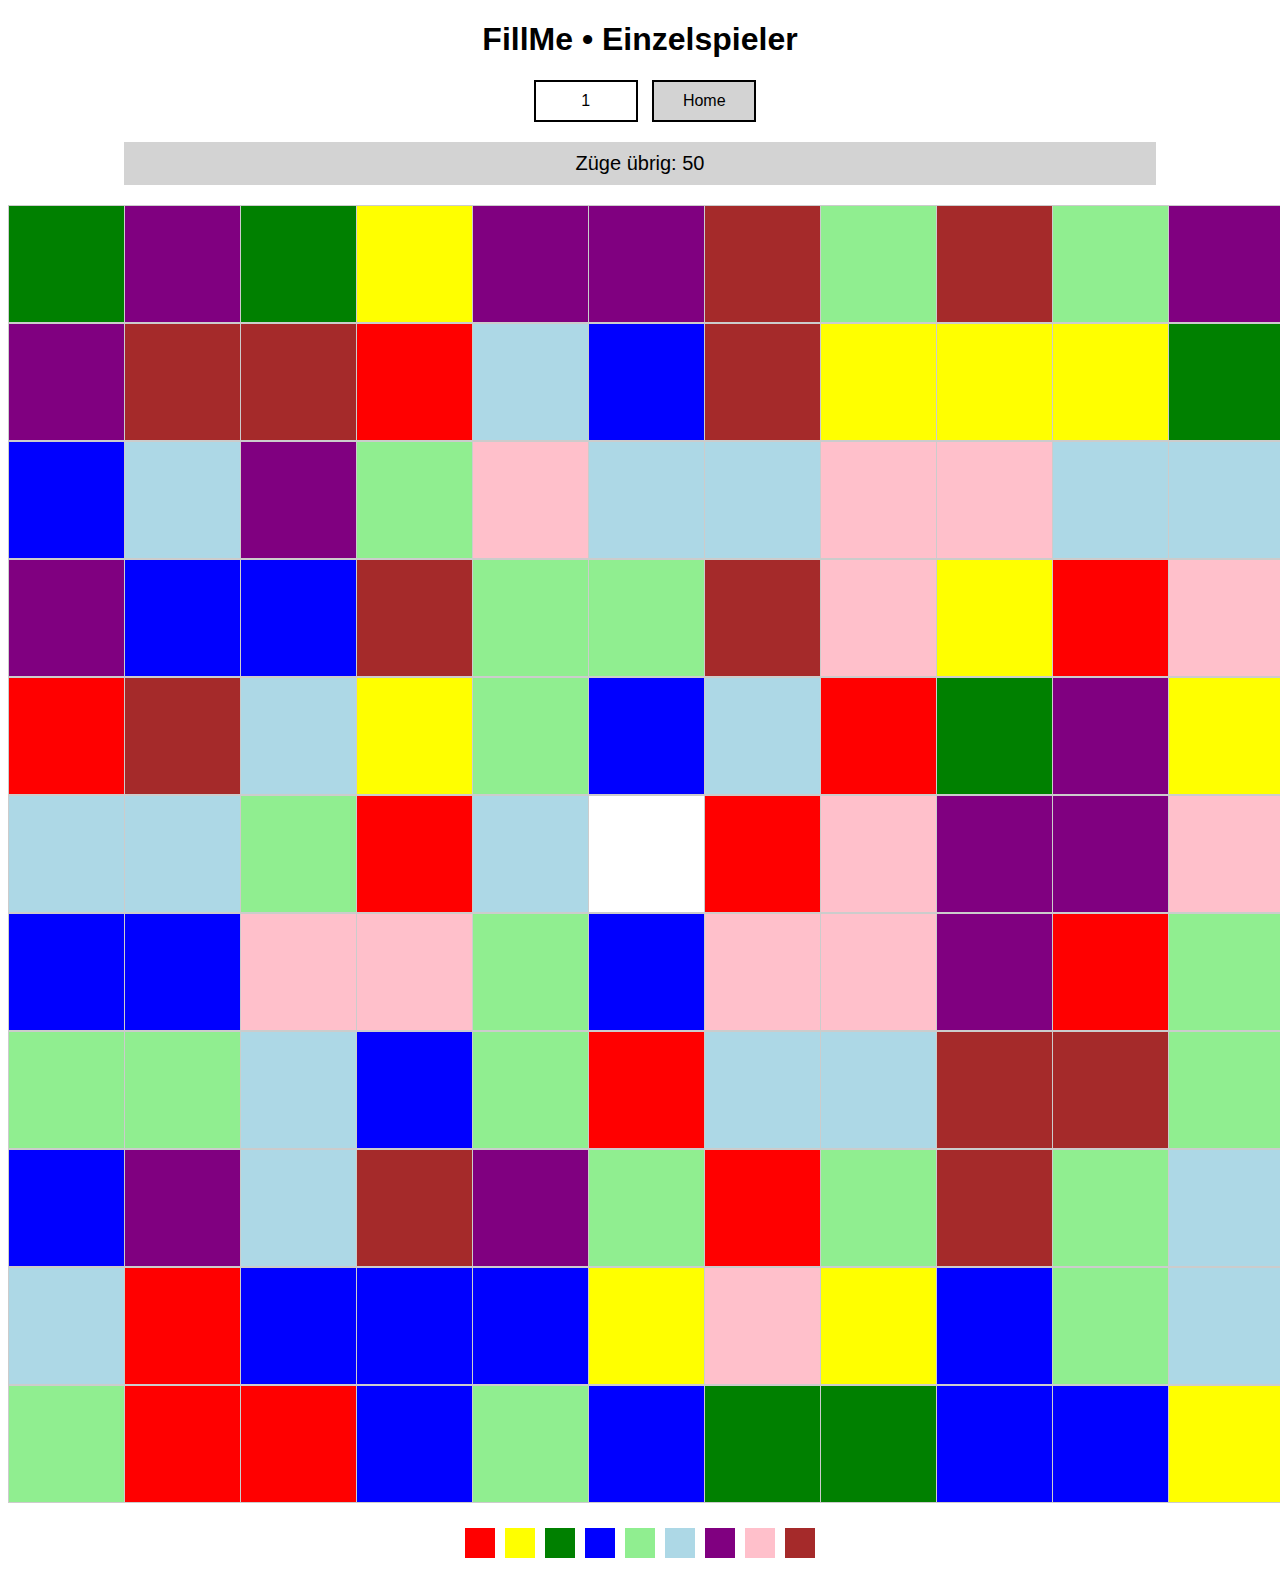
==== ein_spieler_spiel.html @ 196178e6 "Update ein_spieler_spiel.html" ====
<!DOCTYPE html>
<html lang="de">
<head>
    <meta charset="UTF-8">
    <meta name="viewport" content="width=device-width, initial-scale=1.0">
    <title>FillMe • Einzelspieler</title>
    <style>
        body {
            font-family: Arial, sans-serif;
            text-align: center;
        }

        #gameContainer {
            display: grid;
            margin: 20px auto;
        }

        .cell {
            display: flex;
            justify-content: center;
            align-items: center;
            border: 1px solid #ccc;
        }

        button {
            width: 30px;
            height: 30px;
            border: none;
            margin: 5px;
            cursor: pointer;
        }

        #colorButtons {
            margin-top: 20px;
        }

        #scoreboard {
            margin-top: 20px;
        }

        .scoreBox {
            display: inline-block;
            padding: 10px;
            background-color: white;
            border: 2px solid black;
            width: 80px;
            text-align: center;
            margin: 0 10px;
        }

        #homeButton {
            display: inline-block;
            padding: 10px;
            background-color: lightgray;
            border: 2px solid black;
            width: 80px;
            text-align: center;
            cursor: pointer;
        }

        #homeButton:hover {
            background-color: gray;
        }

        #movesLeft {
            width: 80%;
            margin: 20px auto;
            padding: 10px;
            background-color: lightgray;
            text-align: center;
            font-size: 20px;
        }

#resultModal {
    display: none;
    position: fixed;
    top: 50%;
    left: 50%;
    transform: translate(-50%, -50%);
    background-color: white;
    padding: 20px;
    border: 2px solid black;
    z-index: 10;
    width: 80%; /* Festgelegte Breite, um den Text im Bereich zu halten */
    max-width: 400px; /* Maximale Breite für Desktop */
    box-shadow: 0px 4px 8px rgba(0, 0, 0, 0.2); /* Schatten für optischen Effekt */
    text-align: center; /* Zentriert Text und Button */
}

        #overlay {
            display: none;
            position: fixed;
            top: 0;
            left: 0;
            width: 100%;
            height: 100%;
            background-color: rgba(0, 0, 0, 0.5);
            z-index: 9;
        }
    </style>
</head>
<body>
    <h1>FillMe • Einzelspieler</h1>

    <div id="scoreboard">
        <div id="score" class="scoreBox">0</div>
        <div id="homeButton" onclick="goHome()">Home</div>
    </div>

    <div id="movesLeft">Züge übrig: <span id="moves">50</span></div>

    <div id="gameContainer"></div>

    <div id="colorButtons"></div>

    <div id="overlay"></div>
    <div id="resultModal">
        <h2>Spielende</h2>
        <p id="resultMessage"></p>
        <button id="restartGame" style="width: 75%; height: 35px; font-size: 20px">Fortfahren</button>
    </div>

    <script>
        // Hole die Parameter aus der URL
        const params = new URLSearchParams(window.location.search);
        let gridSize = parseInt(params.get('gridSize')) || 11; // Standardgröße 11x11
        let maxMoves = params.get('numMoves') === 'unlimited' ? Infinity : parseInt(params.get('numMoves')) || 50; // Standardanzahl Züge 50
        const colors = ['red', 'yellow', 'green', 'blue', 'lightgreen', 'lightblue', 'purple', 'pink', 'brown'].slice(0, parseInt(params.get('numColors')) || 9); // Anzahl Farben

        let gameBoard = [];
        let score = 1;
        let gesamtScore = 0;
        let plusScore = 0;
        let movesLeft = maxMoves;
        let totalMoves = 0;
        let isGameOver = false;

        document.getElementById('restartGame').addEventListener('click', () => {
            document.getElementById('resultModal').style.display = 'none';
            document.getElementById('overlay').style.display = 'none';
            startGame();
        });

        function startGame() {
            gameBoard = Array.from({ length: gridSize }, () => Array(gridSize).fill(null));
            for (let i = 0; i < gridSize; i++) {
                for (let j = 0; j < gridSize; j++) {
                    gameBoard[i][j] = colors[Math.floor(Math.random() * colors.length)];
                }
            }

            gameBoard[Math.floor(gridSize / 2)][Math.floor(gridSize / 2)] = 'white'; // Startblock in der Mitte
            score = 1;
            movesLeft = maxMoves;
            totalMoves = 0; // Setzt die Anzahl der Züge bei Spielstart zurück
            isGameOver = false;

            drawBoard();
            createColorButtons();
            updateScoreAndMoves();
        }

        function drawBoard() {
            const gameContainer = document.getElementById('gameContainer');
            gameContainer.innerHTML = '';
            const cellSize = Math.floor(window.innerWidth / gridSize);
            gameContainer.style.gridTemplateColumns = `repeat(${gridSize}, ${cellSize}px)`;
            gameBoard.forEach((row) => {
                row.forEach((color) => {
                    const cell = document.createElement('div');
                    cell.className = 'cell';
                    cell.style.backgroundColor = color || 'white';
                    cell.style.width = `${cellSize}px`;
                    cell.style.height = `${cellSize}px`;
                    gameContainer.appendChild(cell);
                });
            });
        }

function createColorButtons() {
    const colorButtons = document.getElementById('colorButtons');
    colorButtons.innerHTML = '';
    colors.forEach(color => {
        const button = document.createElement('button');
        button.style.backgroundColor = color;
        button.addEventListener('click', () => {
            // Überprüfen, ob das Spiel vorbei ist oder bei unbegrenzten Zügen, ob alle Zellen gefüllt sind
            if (!isGameOver && (movesLeft > 0 || maxMoves === Infinity)) {
                fillAdjacentToWhite(color);
                
                if (maxMoves !== Infinity) { // Züge nur reduzieren, wenn sie begrenzt sind
                    movesLeft--;
                }
                
                totalMoves++; // Erhöhe totalMoves bei jedem Zug
                updateScoreAndMoves();

                // Beende das Spiel, wenn alle Zellen gefüllt sind oder bei begrenzten Zügen, wenn keine Züge mehr übrig sind
                if (checkAllFilled() || (movesLeft <= 0 && maxMoves !== Infinity)) {
                    endGame(totalMoves);
                }
            }
        });
        colorButtons.appendChild(button);
    });
}



function fillAdjacentToWhite(selectedColor) {
    const whiteCells = findWhiteCells(); // Finde weiße Zellen
    let newlyColoredCount = 0; // Zähler für neu gefärbte Zellen

    whiteCells.forEach(([row, col]) => {
        const adjacentCells = [
            [row - 1, col],
            [row + 1, col],
            [row, col - 1],
            [row, col + 1]
        ];

        adjacentCells.forEach(([adjRow, adjCol]) => {
            // Überprüfen, ob die angrenzende Zelle im gültigen Bereich liegt
            if (adjRow >= 0 && adjCol >= 0 && adjRow < gridSize && adjCol < gridSize) {
                // Wenn die angrenzende Zelle die ausgewählte Farbe hat
                if (gameBoard[adjRow][adjCol] === selectedColor) {
                    gameBoard[adjRow][adjCol] = 'white'; // Färbe die angrenzende Zelle weiß
                    newlyColoredCount++; // Erhöhe den Zähler für neu gefärbte Zellen
                }
            }
        });
    });

    // Aktualisiere den Score mit der Anzahl neu gefärbter Zellen
    score += newlyColoredCount;
    const bonus_music= new Audio('bonus.mp3');

    // Überprüfen, ob 5 oder mehr neue Kästchen gefärbt wurden und Punkte hinzufügen
    if (newlyColoredCount >= 25) {
        bonus_music.play();
        score += 5; // Füge 5 Punkte hinzu, wenn 25 oder mehr Kästchen gefärbt wurden
        plusScore += 5;
    } else if (newlyColoredCount >= 20) {
        score += 4; // Füge 4 Punkte hinzu, wenn 20 oder mehr Kästchen gefärbt wurden
        bonus_music.play();
        plusScore += 4;
    } else if (newlyColoredCount >= 15) {
        score += 3; // Füge 3 Punkte hinzu, wenn 15 oder mehr Kästchen gefärbt wurden
        bonus_music.play();
        plusScore += 3;
    } else if (newlyColoredCount >= 10) {
        score += 2; // Füge 2 Punkte hinzu, wenn 10 oder mehr Kästchen gefärbt wurden
        bonus_music.play();
        plusScore += 2;
    } else if (newlyColoredCount >= 5) {
        score += 1; // Füge 1 Punkt hinzu, wenn 5 oder mehr Kästchen gefärbt wurden
        bonus_music.play();
        plusScore += 1;
    }

    const gesamtScore = score;  
    drawBoard(); // Zeichne das Spielfeld neu
}



        function findWhiteCells() {
            const whiteCells = [];
            for (let i = 0; i < gridSize; i++) {
                for (let j = 0; j < gridSize; j++) {
                    if (gameBoard[i][j] === 'white') {
                        whiteCells.push([i, j]);
                    }
                }
            }
            return whiteCells;
        }

        function updateScoreAndMoves() {
            document.getElementById('score').textContent = score;
            document.getElementById('moves').textContent = movesLeft === Infinity ? '∞' : movesLeft;
        }

        function checkAllFilled() {
            let whiteCount = 0;
            for (let row of gameBoard) {
                for (let cell of row) {
                    if (cell === 'white') whiteCount++;
                }
            }
            return whiteCount === gridSize * gridSize;
        }

function endGame(totalMoves) {
    isGameOver = true;
    const resultMessage = document.getElementById('resultMessage');
    const currentUser = localStorage.getItem('currentUsername'); // Benutzername abrufen

    // Prüfen, ob ein Benutzername vorhanden ist
    if (!currentUser) {
        alert('Kein Benutzername gefunden. Bitte melden Sie sich an.');
        return;
    }

    const gesamtScore = score; // Gesamtscore sichern
    score -= plusScore; // Punkte ohne Bonus

    let exp = 0;
    exp = Math.floor((score * 2) / totalMoves); // Berechnung für EXP

    // Spiel-Ende Musik abspielen
    const success_music = new Audio('level_complete.mp3');
    success_music.play();

    // Ergebnisnachricht basierend auf den Spielbedingungen anzeigen
    if (maxMoves !== Infinity) {
        resultMessage.innerHTML = `Deine Statistiken!<br>Gesamte Punkte: ${gesamtScore}<br>Davon Punkte: ${score}<br>Davon Bonus: ${plusScore}<br><br>Erhaltene EXP: ${exp}`;
    } else {
        resultMessage.innerHTML = `Deine Statistiken!<br>Gesamte Punkte: ${gesamtScore}<br>Davon Punkte: ${score}<br>Davon Bonus: ${plusScore}<br><br>Erhaltene EXP: ${exp}<br><br>Freies Spiel wird nicht im Profil gespeichert!`;
    }

    // Punkte und EXP im Profil speichern, falls begrenzte Züge
    if (maxMoves !== Infinity) {
        // Punkte aktualisieren und speichern
        const userPointsKey = `points_${currentUser}`;
        const existingPoints = parseInt(localStorage.getItem(userPointsKey)) || 0;
        const totalPoints = existingPoints + score;
        localStorage.setItem(userPointsKey, totalPoints);

        // Bonuspunkte aktualisieren und speichern
        const userBonusKey = `bonusPoints_${currentUser}`;
        const existingBonus = parseInt(localStorage.getItem(userBonusKey)) || 0;
        const totalBonus = existingBonus + plusScore;
        localStorage.setItem(userBonusKey, totalBonus);

        // EXP aktualisieren und speichern
        const userExpKey = `exp_${currentUser}`;
        const existingExp = parseInt(localStorage.getItem(userExpKey)) || 0;
        const totalExp = existingExp + exp;
        localStorage.setItem(userExpKey, totalExp);
    }

    // Ergebnisanzeige
    document.getElementById('resultModal').style.display = 'block';
    document.getElementById('overlay').style.display = 'block';
}



// Event-Listener für den "OK"-Button
document.getElementById('restartGame').addEventListener('click', () => {
    document.getElementById('resultModal').style.display = 'none';
    document.getElementById('overlay').style.display = 'none';
    goHome(); // Leitet sofort zur Hauptmenü-Seite weiter
});





        function goHome() {
            window.location.href = 'hauptmenue.html'; // Leitet zur Startseite weiter
        }

        // Starte das Spiel
        startGame();
    </script>
</body>
</html>
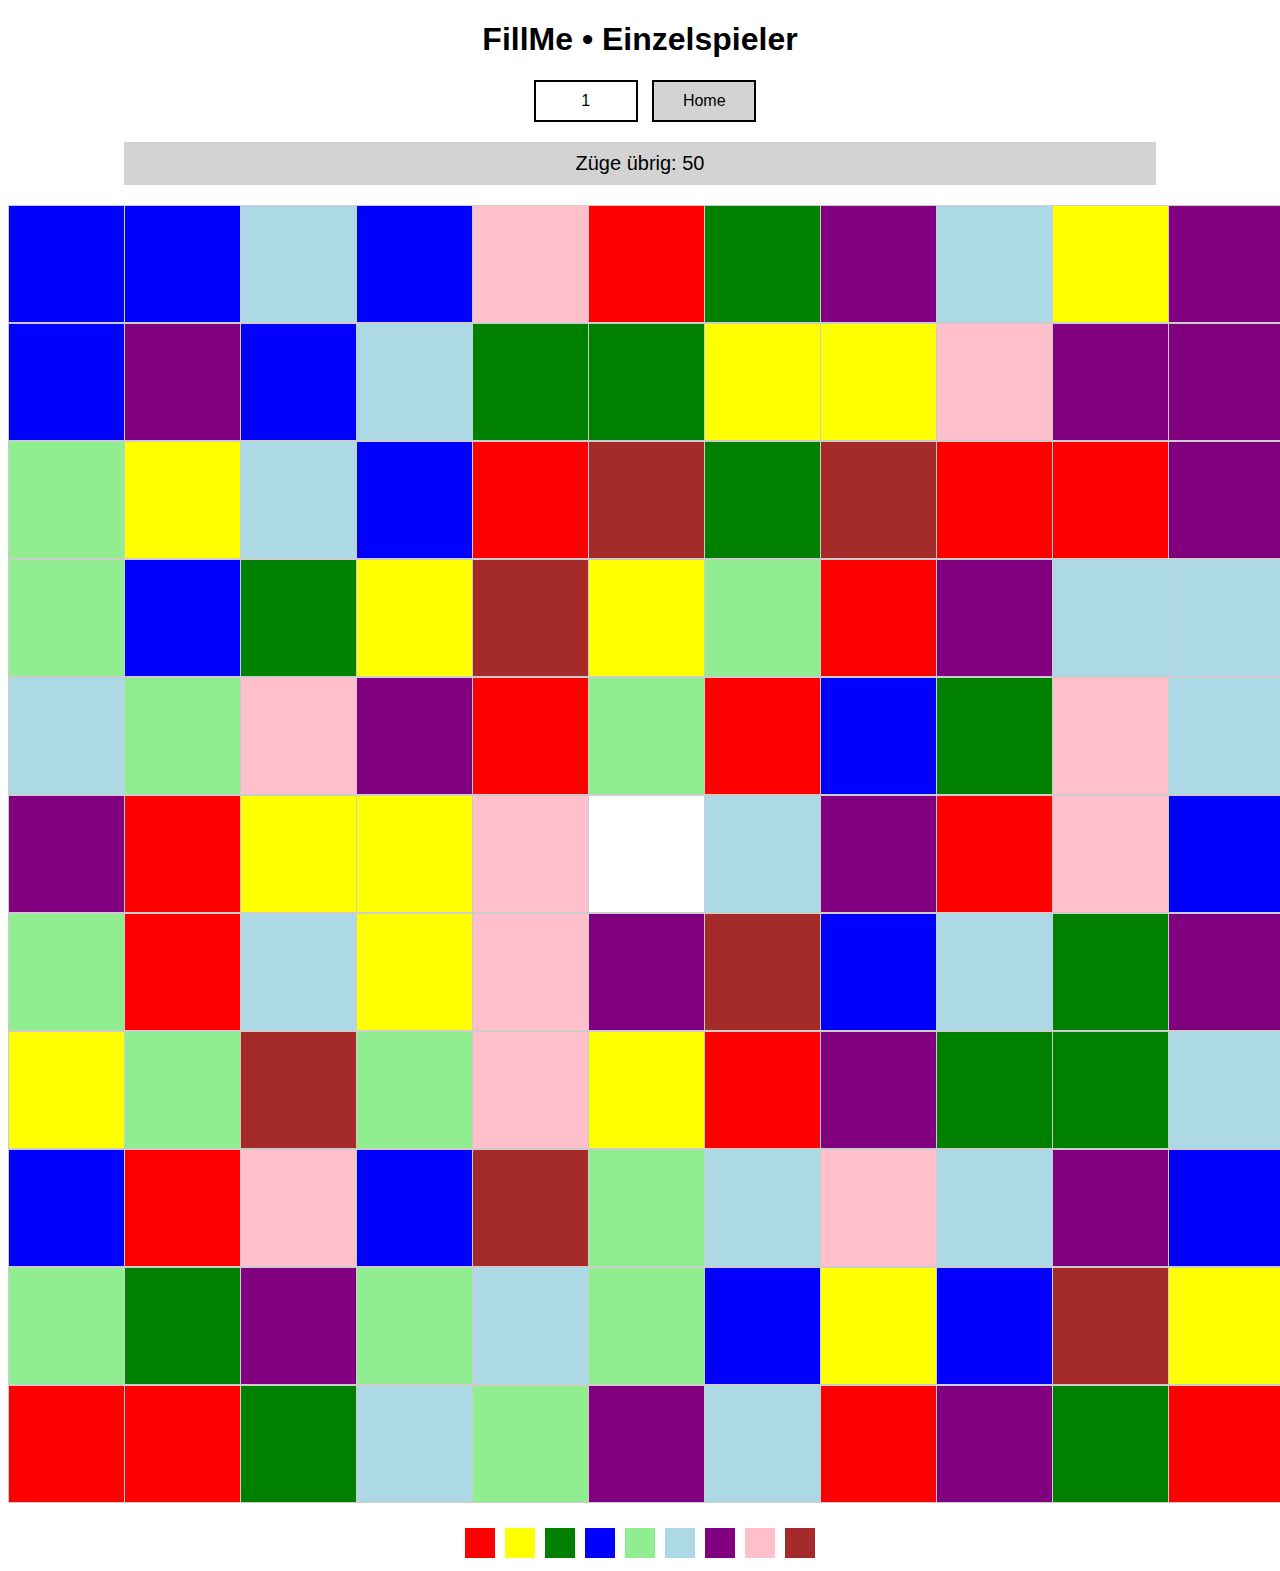
==== commit 70907707: "Update ein_spieler_spiel.html" ====
--- a/ein_spieler_spiel.html
+++ b/ein_spieler_spiel.html
@@ -314,9 +314,9 @@
 
     // Ergebnisnachricht basierend auf den Spielbedingungen anzeigen
     if (maxMoves !== Infinity) {
-        resultMessage.innerHTML = `Deine Statistiken!<br>Gesamte Punkte: ${gesamtScore}<br>Davon Punkte: ${score}<br>Davon Bonus: ${plusScore}<br><br>Erhaltene EXP: ${exp}`;
+        resultMessage.innerHTML = `Deine Statistiken!<br>Gesamt: ${gesamtScore}<br>Davon Felder: ${score}<br>Bonus: ${plusScore}<br><br>Erhaltene EXP: ${exp}<br><br>Bonus wird im Einzelspielermodus nicht im Profil gespeichert!`;
     } else {
-        resultMessage.innerHTML = `Deine Statistiken!<br>Gesamte Punkte: ${gesamtScore}<br>Davon Punkte: ${score}<br>Davon Bonus: ${plusScore}<br><br>Erhaltene EXP: ${exp}<br><br>Freies Spiel wird nicht im Profil gespeichert!`;
+        resultMessage.innerHTML = `Deine Statistiken!<br>Gesamt: ${gesamtScore}<br>Davon Felder: ${score}<br>Bonus: ${plusScore}<br><br>Erhaltene EXP: ${exp}<br><br>Freies Spiel wird nicht im Profil gespeichert!`;
     }
 
     // Punkte und EXP im Profil speichern, falls begrenzte Züge
@@ -327,12 +327,6 @@
         const totalPoints = existingPoints + score;
         localStorage.setItem(userPointsKey, totalPoints);
 
-        // Bonuspunkte aktualisieren und speichern
-        const userBonusKey = `bonusPoints_${currentUser}`;
-        const existingBonus = parseInt(localStorage.getItem(userBonusKey)) || 0;
-        const totalBonus = existingBonus + plusScore;
-        localStorage.setItem(userBonusKey, totalBonus);
-
         // EXP aktualisieren und speichern
         const userExpKey = `exp_${currentUser}`;
         const existingExp = parseInt(localStorage.getItem(userExpKey)) || 0;
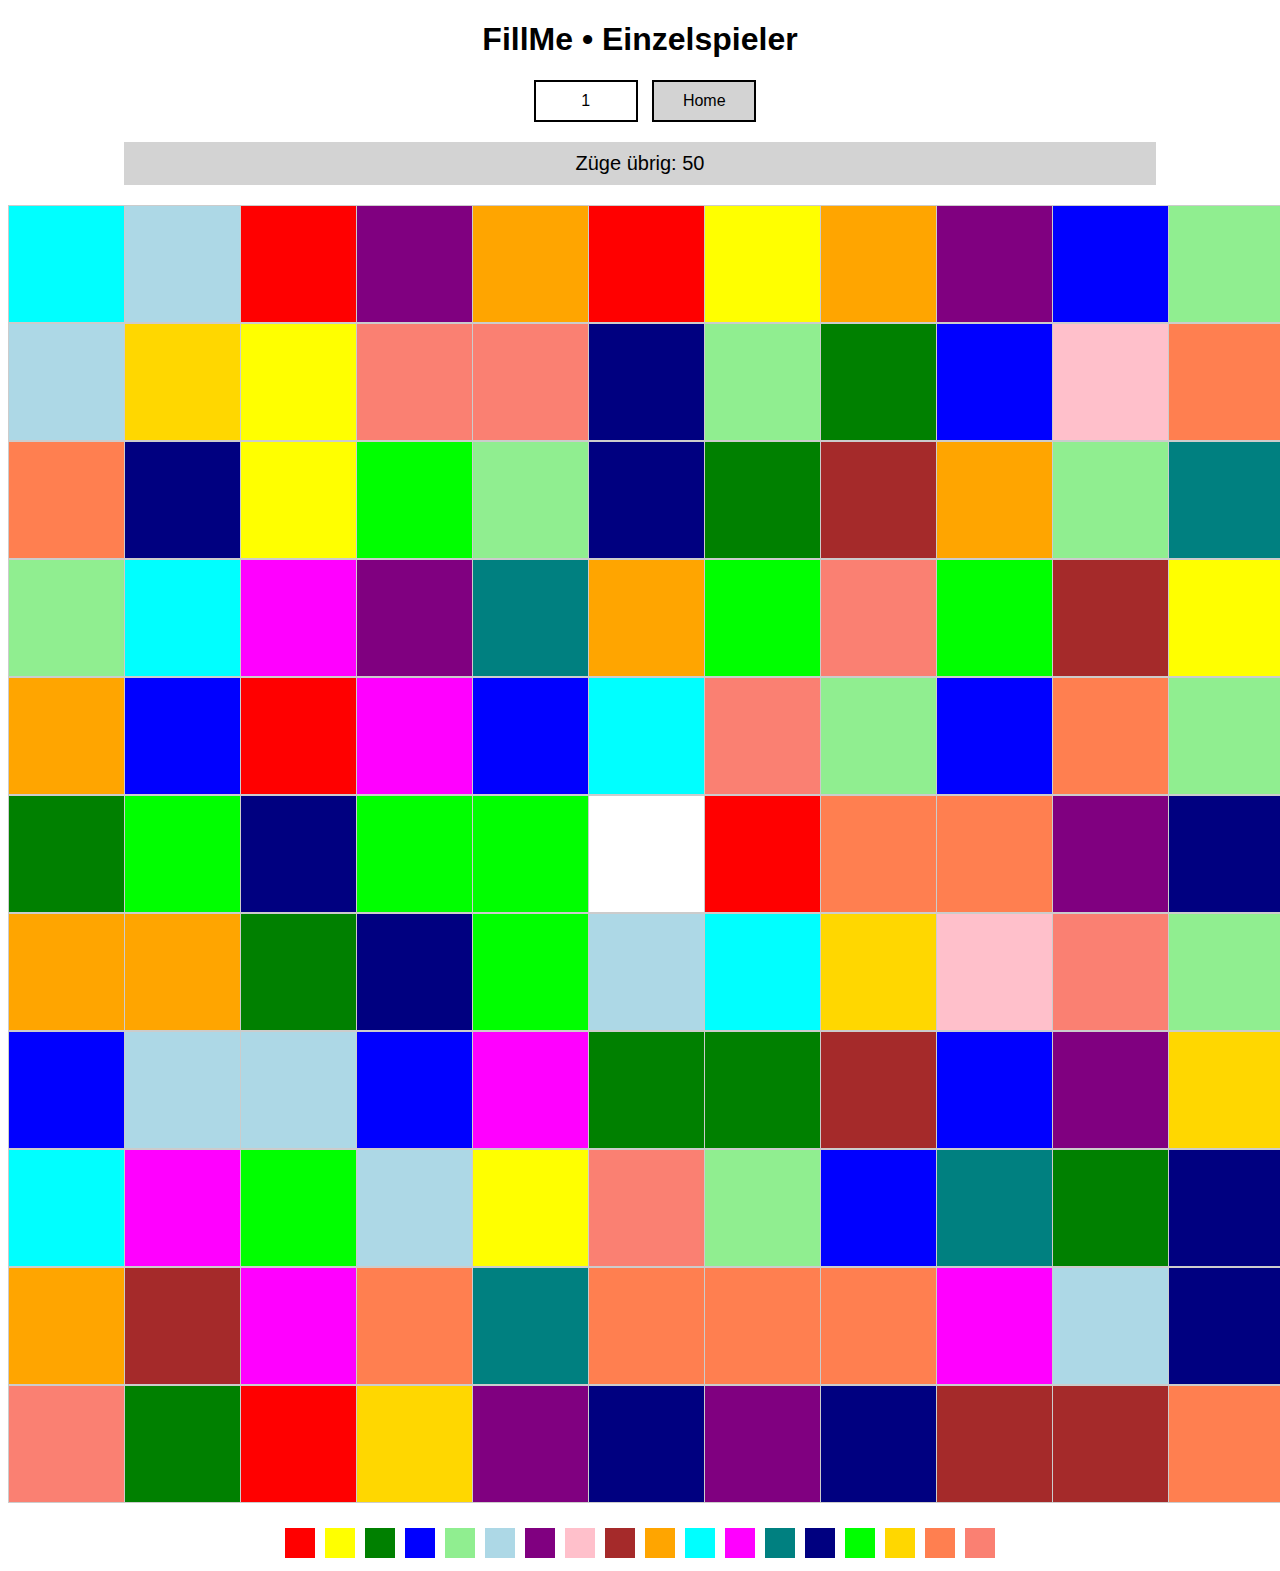
==== commit bf26b0c4: "Update ein_spieler_spiel.html" ====
--- a/ein_spieler_spiel.html
+++ b/ein_spieler_spiel.html
@@ -125,7 +125,28 @@
         const params = new URLSearchParams(window.location.search);
         let gridSize = parseInt(params.get('gridSize')) || 11; // Standardgröße 11x11
         let maxMoves = params.get('numMoves') === 'unlimited' ? Infinity : parseInt(params.get('numMoves')) || 50; // Standardanzahl Züge 50
-        const colors = ['red', 'yellow', 'green', 'blue', 'lightgreen', 'lightblue', 'purple', 'pink', 'brown'].slice(0, parseInt(params.get('numColors')) || 9); // Anzahl Farben
+const colors = [
+    'red', 
+    'yellow', 
+    'green', 
+    'blue', 
+    'lightgreen', 
+    'lightblue', 
+    'purple', 
+    'pink', 
+    'brown', 
+    'orange',       // Neue Farbe 1
+    'cyan',         // Neue Farbe 2
+    'magenta',      // Neue Farbe 3
+    'teal',         // Neue Farbe 4
+    'navy',         // Neue Farbe 5
+    'lime',         // Neue Farbe 6
+    'gold',         // Neue Farbe 7
+    'coral',        // Neue Farbe 8
+    'salmon',       // Neue Farbe 9
+    'gray'          // Neue Farbe 10
+].slice(0, parseInt(params.get('numColors')) || 18); // Anzahl Farben
+
 
         let gameBoard = [];
         let score = 1;
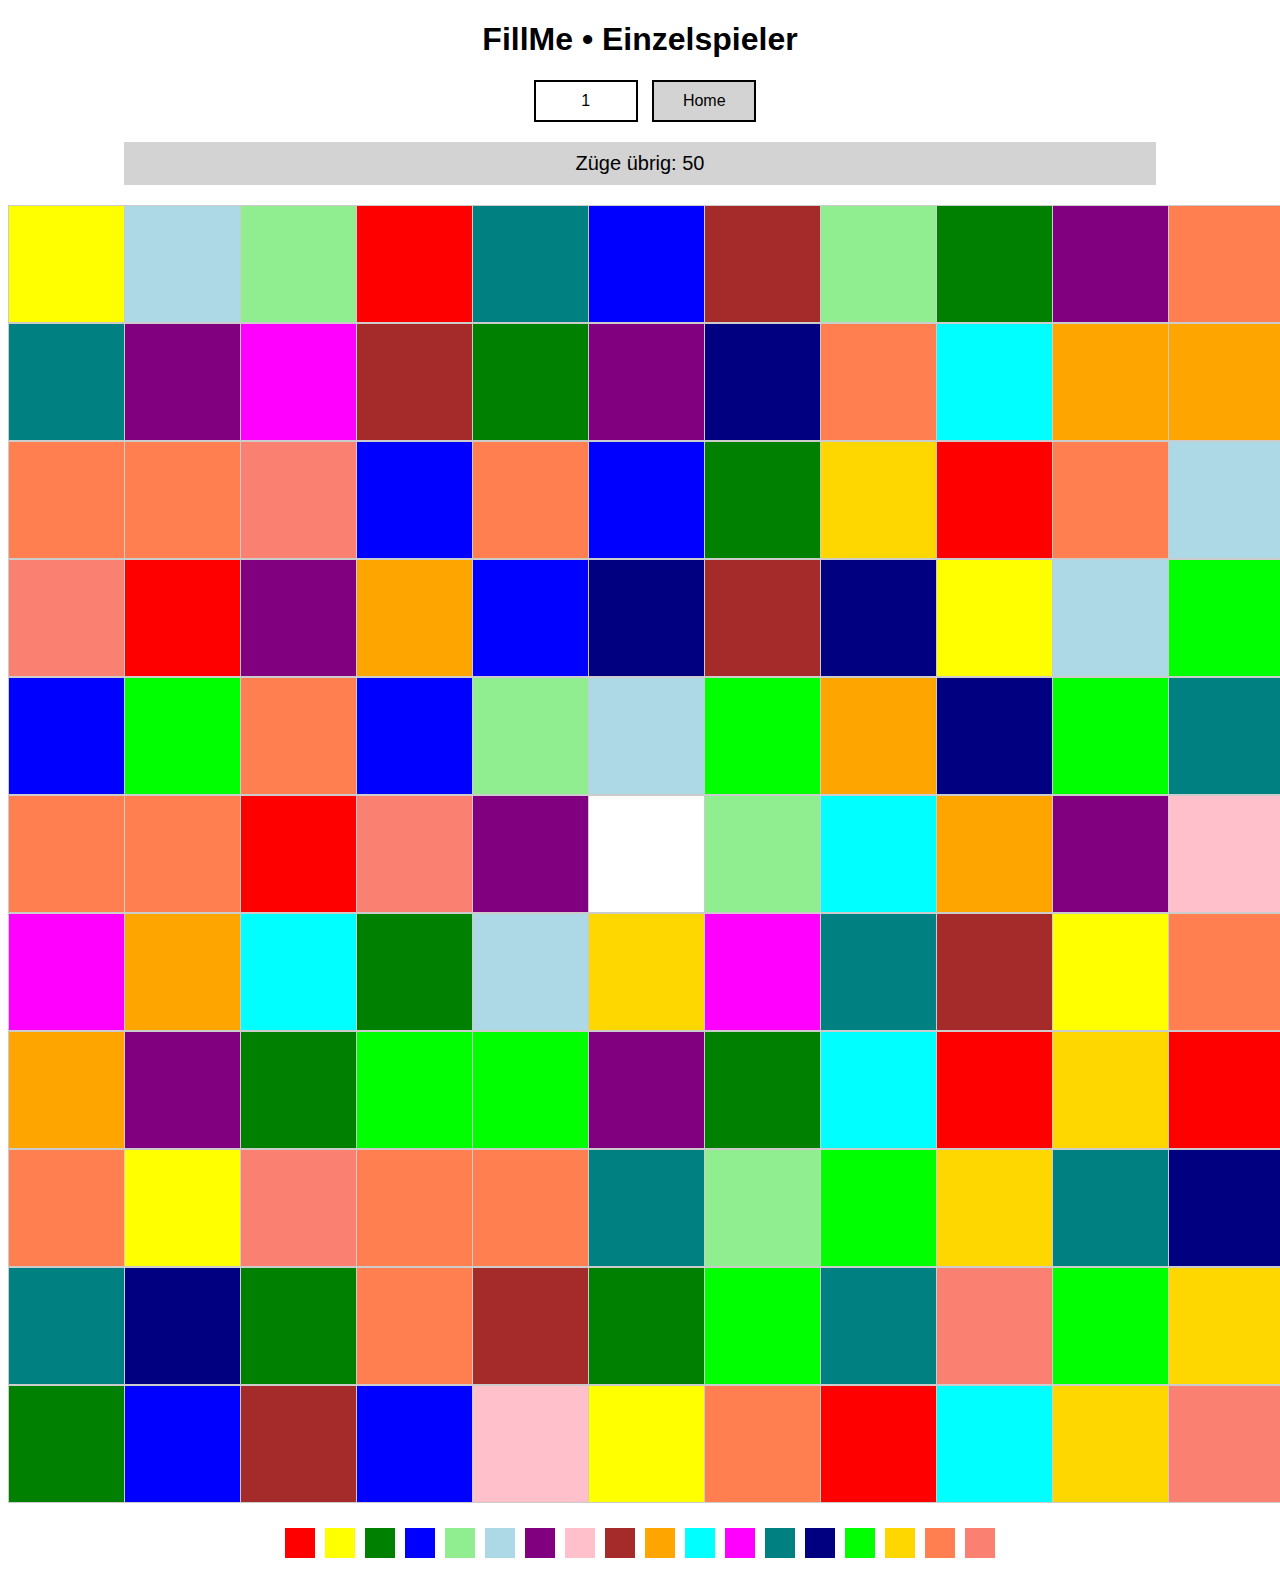
==== commit f59fd8dc: "Update ein_spieler_spiel.html" ====
--- a/ein_spieler_spiel.html
+++ b/ein_spieler_spiel.html
@@ -335,9 +335,19 @@
 
     // Ergebnisnachricht basierend auf den Spielbedingungen anzeigen
     if (maxMoves !== Infinity) {
-        resultMessage.innerHTML = `Deine Statistiken!<br>Gesamt: ${gesamtScore}<br>Davon Felder: ${score}<br>Bonus: ${plusScore}<br><br>Erhaltene EXP: ${exp}<br><br>Bonus wird im Einzelspielermodus nicht im Profil gespeichert!`;
+        resultMessage.innerHTML = `
+        <p style="font-weight: bold;">Deine Statistiken!</p>
+        <br>Gesamt: ${gesamtScore} (Felder: ${score}, Bonus: ${plusScore})
+        <br><br>Erhaltene EXP: ${exp_gesamt}
+        <br><br>Bonus wird im Einzelspielermodus nicht im Profil gespeichert!
+    `;
     } else {
-        resultMessage.innerHTML = `Deine Statistiken!<br>Gesamt: ${gesamtScore}<br>Davon Felder: ${score}<br>Bonus: ${plusScore}<br><br>Erhaltene EXP: ${exp}<br><br>Freies Spiel wird nicht im Profil gespeichert!`;
+        resultMessage.innerHTML = `
+        <p style="font-weight: bold;">Deine Statistiken!</p>
+        <br>Gesamt: ${gesamtScore} (Felder: ${score}, Bonus: ${plusScore})
+        <br><br>Erhaltene EXP: ${exp_gesamt}
+        <br><br>Freies Spiel wird nicht im Profil gespeichert!
+    `;
     }
 
     // Punkte und EXP im Profil speichern, falls begrenzte Züge
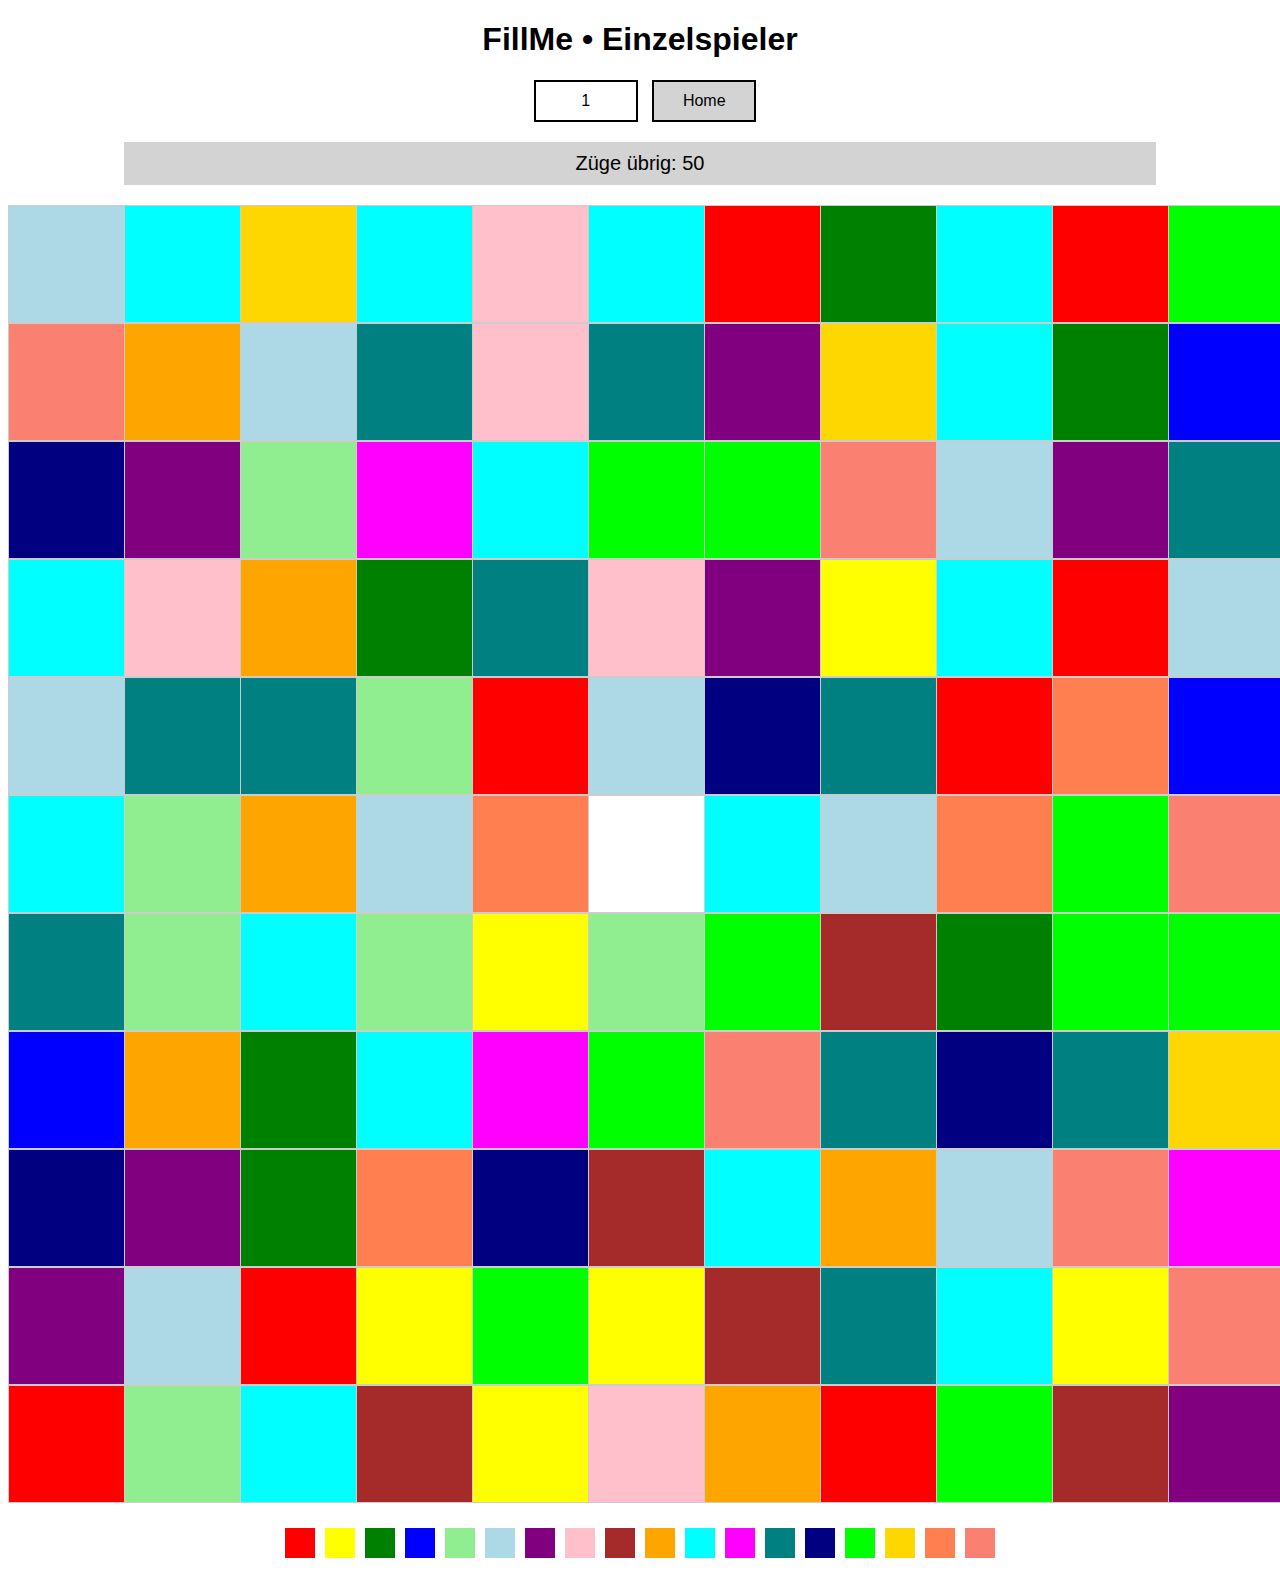
==== commit 2fb9e47b: "Update ein_spieler_spiel.html" ====
--- a/ein_spieler_spiel.html
+++ b/ein_spieler_spiel.html
@@ -201,23 +201,25 @@
 function createColorButtons() {
     const colorButtons = document.getElementById('colorButtons');
     colorButtons.innerHTML = '';
+
     colors.forEach(color => {
         const button = document.createElement('button');
         button.style.backgroundColor = color;
         button.addEventListener('click', () => {
-            // Überprüfen, ob das Spiel vorbei ist oder bei unbegrenzten Zügen, ob alle Zellen gefüllt sind
+            // Überprüfen, ob das Spiel vorbei ist oder ob es noch gültige Züge gibt
             if (!isGameOver && (movesLeft > 0 || maxMoves === Infinity)) {
                 fillAdjacentToWhite(color);
-                
+
                 if (maxMoves !== Infinity) { // Züge nur reduzieren, wenn sie begrenzt sind
                     movesLeft--;
                 }
-                
+
                 totalMoves++; // Erhöhe totalMoves bei jedem Zug
                 updateScoreAndMoves();
 
-                // Beende das Spiel, wenn alle Zellen gefüllt sind oder bei begrenzten Zügen, wenn keine Züge mehr übrig sind
+                // Überprüfe, ob das Spiel enden sollte
                 if (checkAllFilled() || (movesLeft <= 0 && maxMoves !== Infinity)) {
+                    isGameOver = true; // Setze isGameOver auf true, um weitere Züge zu verhindern
                     endGame(totalMoves);
                 }
             }
@@ -225,6 +227,7 @@
         colorButtons.appendChild(button);
     });
 }
+
 
 
 
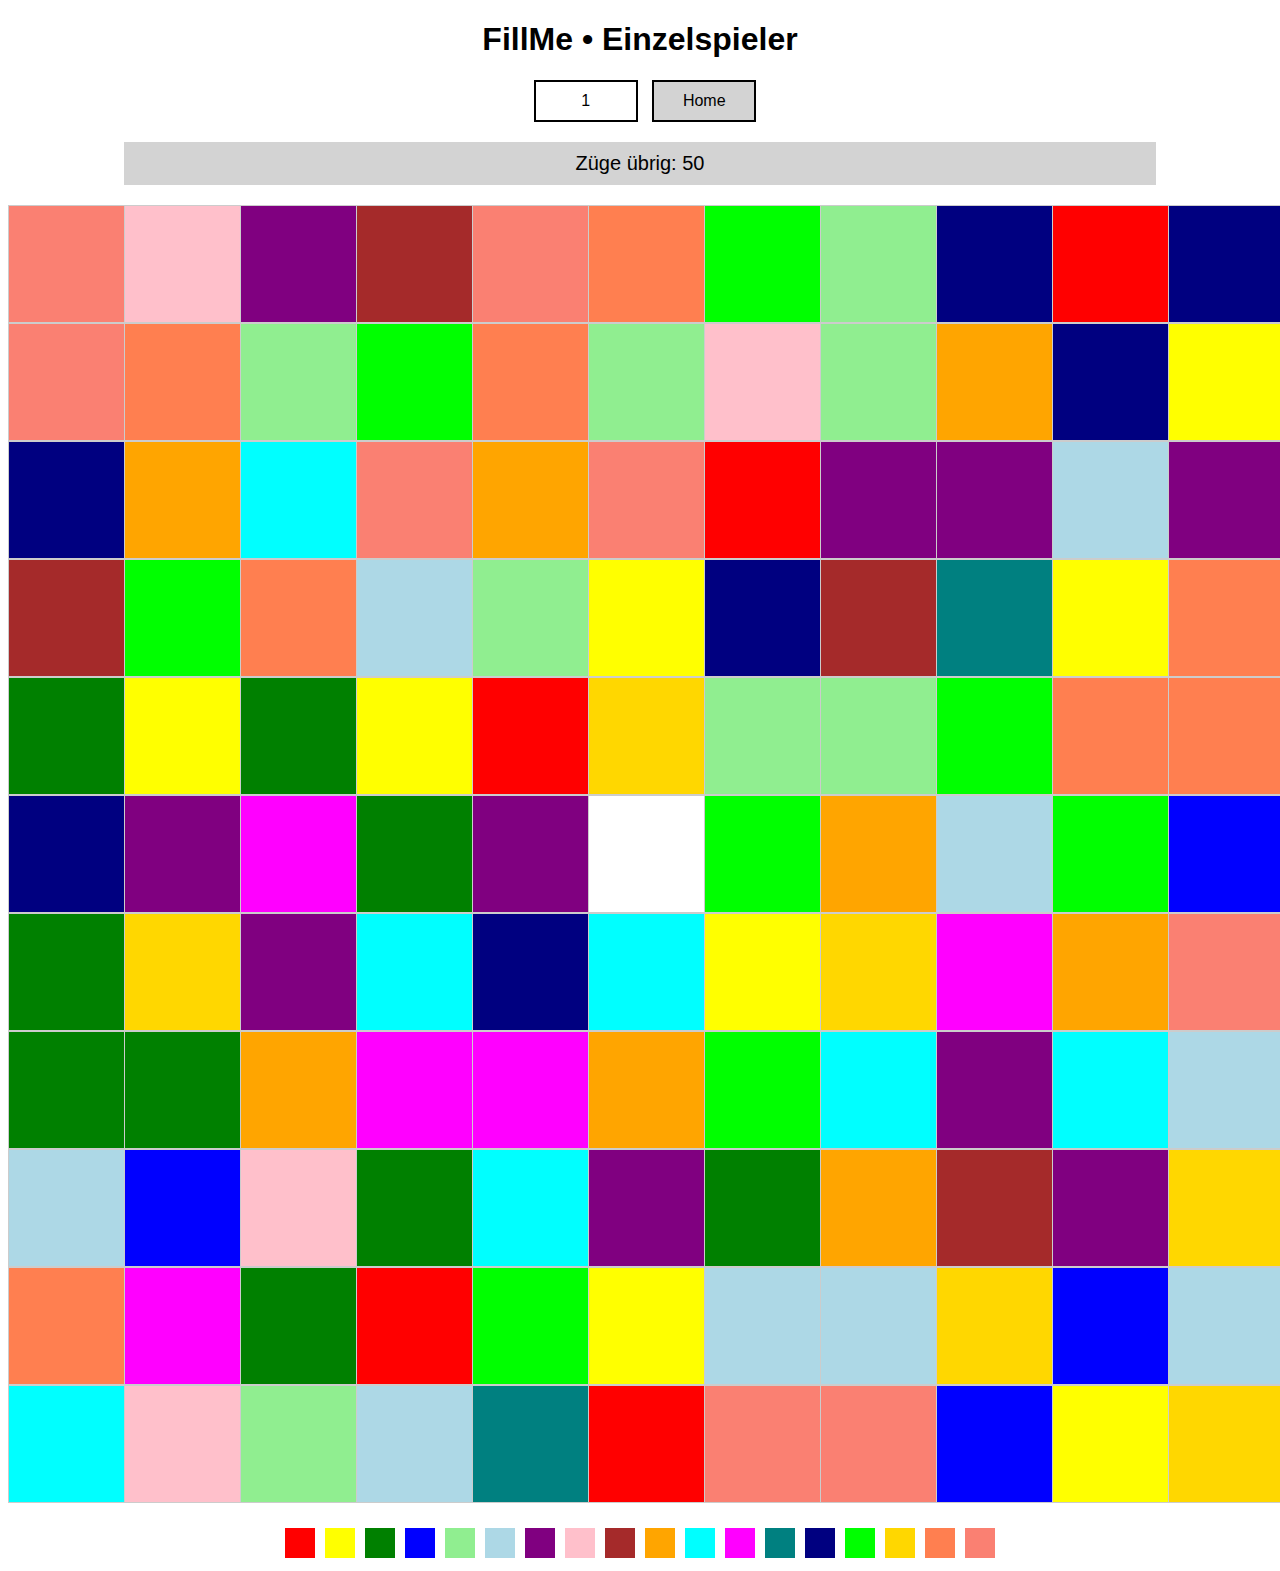
==== commit 219e95e5: "Update ein_spieler_spiel.html" ====
--- a/ein_spieler_spiel.html
+++ b/ein_spieler_spiel.html
@@ -341,14 +341,14 @@
         resultMessage.innerHTML = `
         <p style="font-weight: bold;">Deine Statistiken!</p>
         <br>Gesamt: ${gesamtScore} (Felder: ${score}, Bonus: ${plusScore})
-        <br><br>Erhaltene EXP: ${exp_gesamt}
+        <br><br>Erhaltene EXP: ${exp}
         <br><br>Bonus wird im Einzelspielermodus nicht im Profil gespeichert!
     `;
     } else {
         resultMessage.innerHTML = `
         <p style="font-weight: bold;">Deine Statistiken!</p>
         <br>Gesamt: ${gesamtScore} (Felder: ${score}, Bonus: ${plusScore})
-        <br><br>Erhaltene EXP: ${exp_gesamt}
+        <br><br>Erhaltene EXP: ${exp}
         <br><br>Freies Spiel wird nicht im Profil gespeichert!
     `;
     }
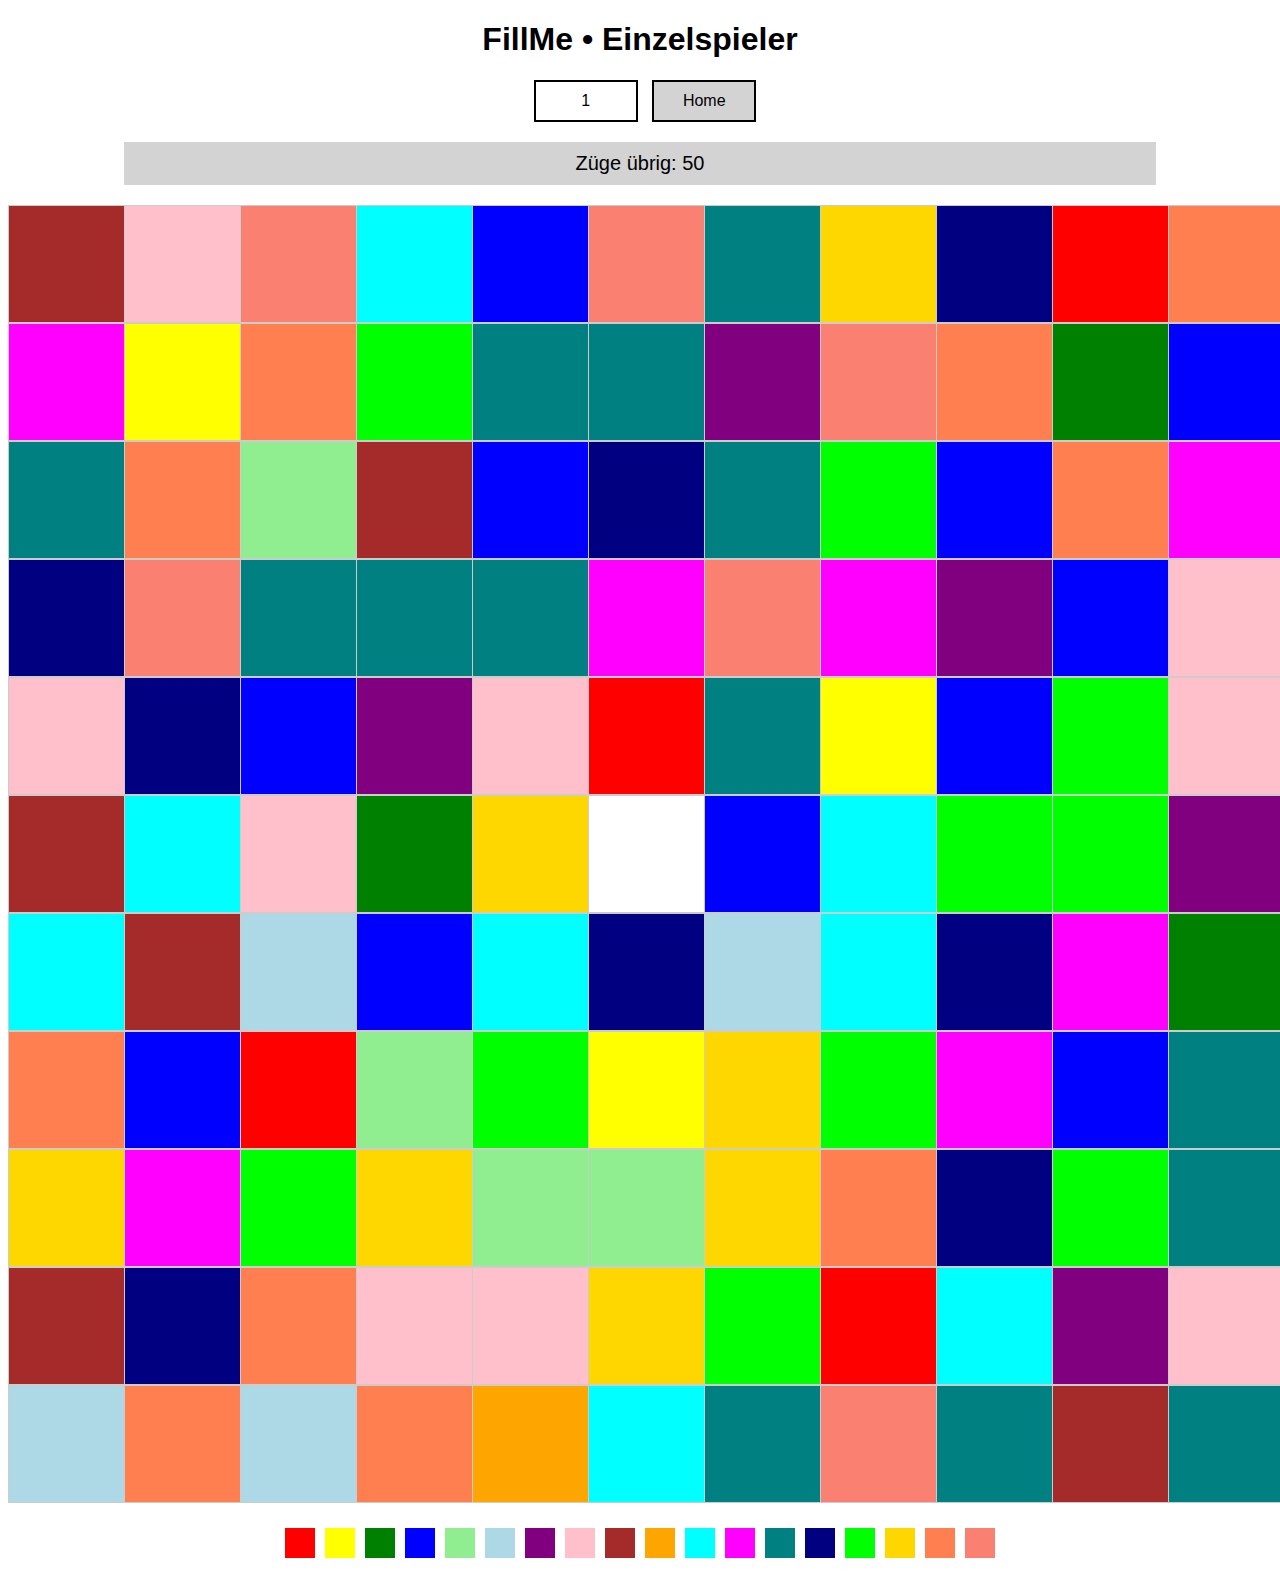
==== commit 00fc1c4c: "Update ein_spieler_spiel.html" ====
--- a/ein_spieler_spiel.html
+++ b/ein_spieler_spiel.html
@@ -179,6 +179,9 @@
             drawBoard();
             createColorButtons();
             updateScoreAndMoves();
+            if (maxMoves === Infinity) {
+                alert('Freies Spiel aktiviert');
+            }
         }
 
         function drawBoard() {
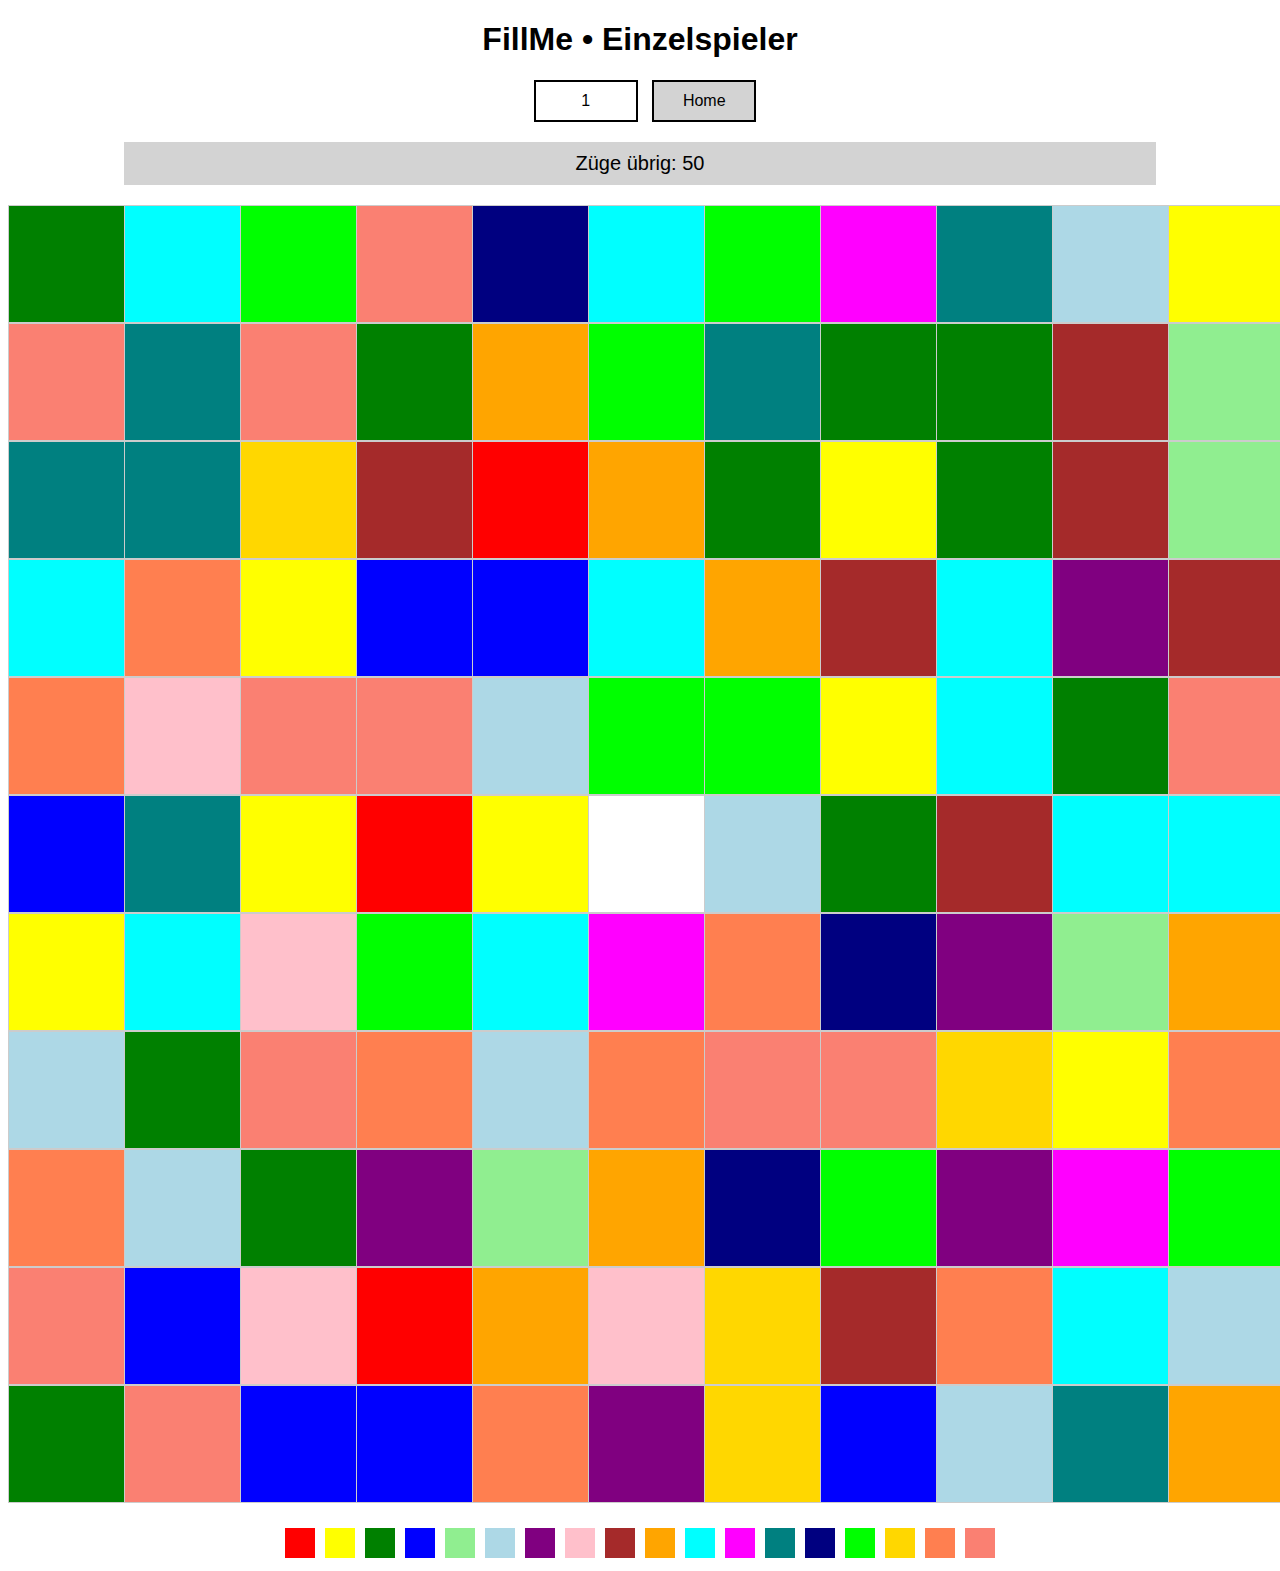
==== commit 53f5f378: "Update ein_spieler_spiel.html" ====
--- a/ein_spieler_spiel.html
+++ b/ein_spieler_spiel.html
@@ -180,7 +180,7 @@
             createColorButtons();
             updateScoreAndMoves();
             if (maxMoves === Infinity) {
-                alert('Freies Spiel aktiviert');
+                alert('Freies Spiel aktiviert!');
             }
         }
 
